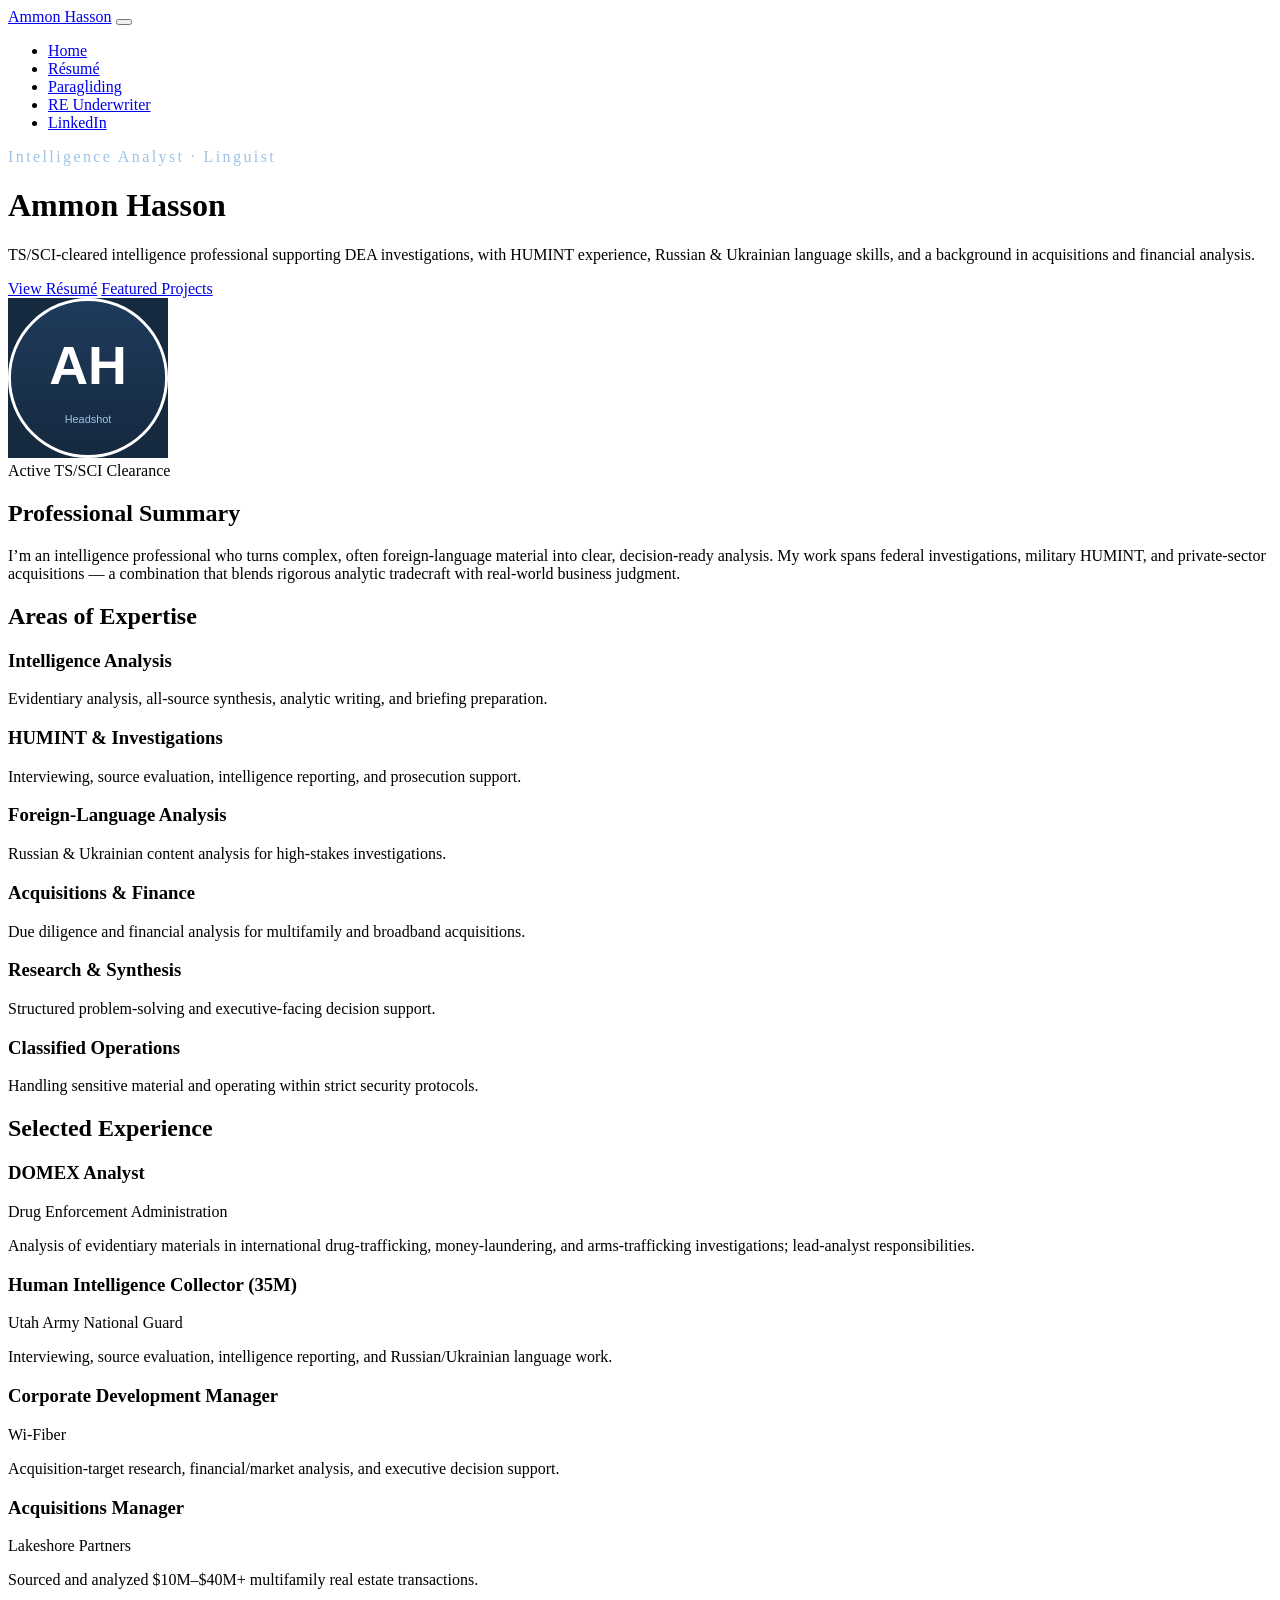
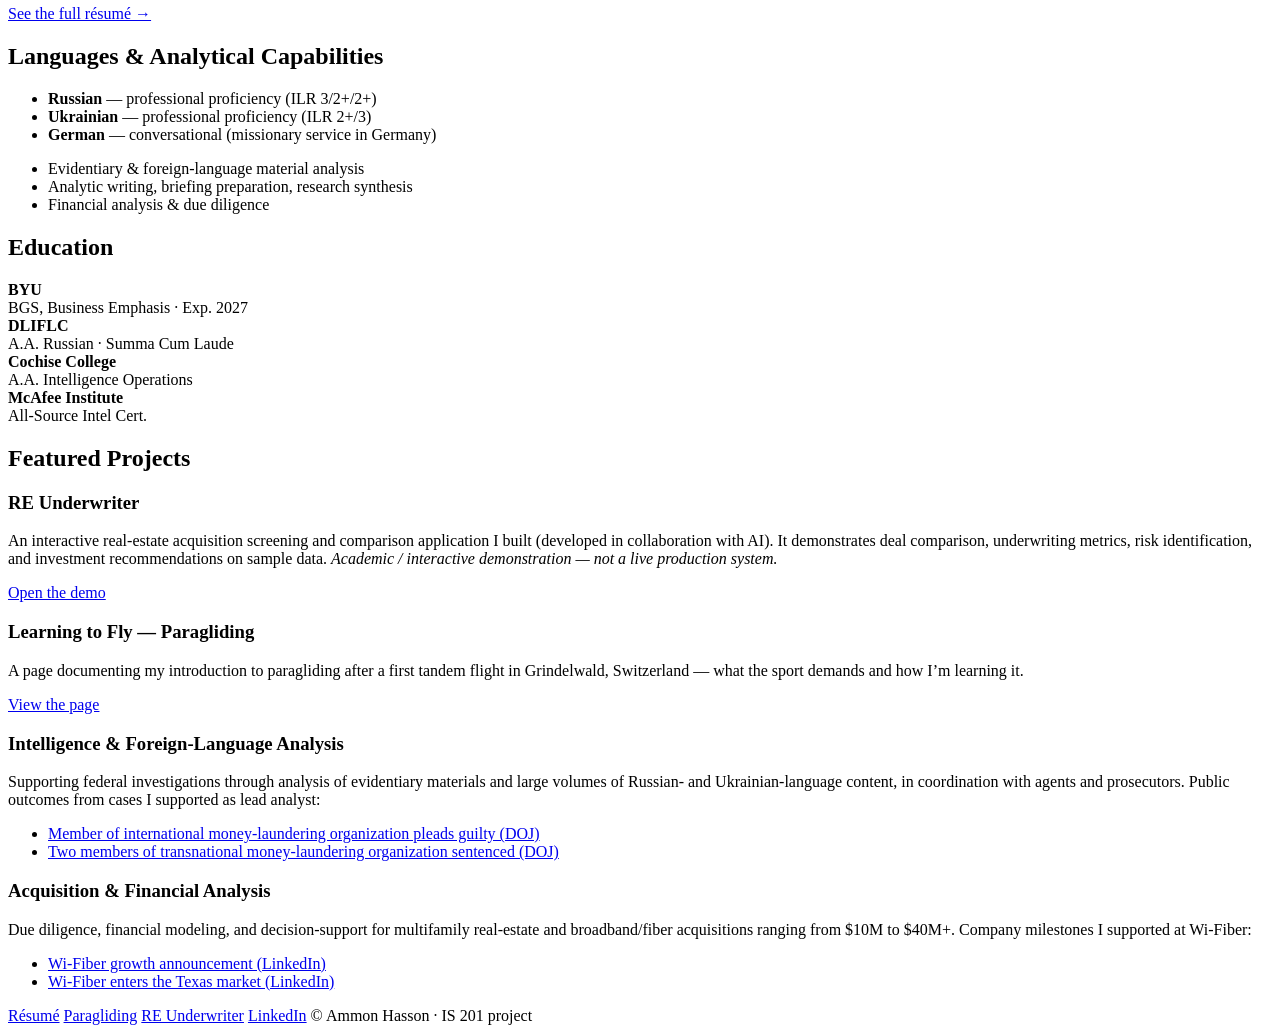
==== index.html @ f3d5d156 "Round 2 edits: BGS major, MyProjects links, headshot slot, paragliding rewrite (Point of the Mountai" ====
<!DOCTYPE html>
<html lang="en">
<head>
  <meta charset="UTF-8" />
  <meta name="viewport" content="width=device-width, initial-scale=1.0" />
  <title>Ammon Hasson — Intelligence Analyst &amp; Linguist</title>
  <meta name="description" content="Ammon Hasson — TS/SCI-cleared intelligence professional, DOMEX analyst, HUMINT collector, Russian and Ukrainian linguist, with experience in acquisitions and financial analysis." />
  <link rel="stylesheet" href="css/bootstrap.min.css" />
  <link rel="stylesheet" href="css/professional-overrides.css" />
</head>
<body id="top">

  <!-- ===== Navbar ===== -->
  <nav class="navbar navbar-expand-md navbar-dark bg-accent sticky-top">
    <div class="container">
      <a class="navbar-brand" href="index.html">Ammon Hasson</a>
      <button class="navbar-toggler" type="button" data-bs-toggle="collapse" data-bs-target="#nav" aria-controls="nav" aria-expanded="false" aria-label="Toggle navigation">
        <span class="navbar-toggler-icon"></span>
      </button>
      <div class="collapse navbar-collapse" id="nav">
        <ul class="navbar-nav ms-auto">
          <li class="nav-item"><a class="nav-link active" aria-current="page" href="index.html">Home</a></li>
          <li class="nav-item"><a class="nav-link" href="resume.html">Résumé</a></li>
          <li class="nav-item"><a class="nav-link" href="scratch.html">Paragliding</a></li>
          <li class="nav-item"><a class="nav-link" href="app.html">RE Underwriter</a></li>
          <li class="nav-item"><a class="nav-link" href="https://www.linkedin.com/in/ammon-hasson-2a9576105" target="_blank" rel="noopener noreferrer">LinkedIn</a></li>
        </ul>
      </div>
    </div>
  </nav>

  <!-- ===== Hero ===== -->
  <header class="hero-pro py-5">
    <div class="container py-4">
      <div class="row align-items-center g-4">
        <div class="col-lg-8">
          <p class="text-uppercase fw-semibold mb-2" style="letter-spacing:.15em; color:#9ec3e6;">Intelligence Analyst · Linguist</p>
          <h1 class="display-4 fw-bold mb-3">Ammon Hasson</h1>
          <p class="lead mb-4">
            TS/SCI-cleared intelligence professional supporting DEA investigations, with HUMINT experience,
            Russian &amp; Ukrainian language skills, and a background in acquisitions and financial analysis.
          </p>
          <a class="btn btn-light btn-lg me-2" href="resume.html">View Résumé</a>
          <a class="btn btn-outline-light btn-lg" href="#projects">Featured Projects</a>
        </div>
        <div class="col-lg-4 text-center text-lg-end">
          <img src="assets/img/professional/headshot.svg" alt="Portrait of Ammon Hasson"
               width="160" height="160" class="rounded-circle mb-3 shadow"
               style="object-fit:cover; background:#15293f;" />
          <div><span class="badge bg-success fs-6 p-2">Active TS/SCI Clearance</span></div>
        </div>
      </div>
    </div>
  </header>

  <main class="container py-5">

    <!-- ===== Summary ===== -->
    <section class="mb-5">
      <h2 class="section-title">Professional Summary</h2>
      <p class="fs-5">
        I’m an intelligence professional who turns complex, often foreign-language material into clear,
        decision-ready analysis. My work spans federal investigations, military HUMINT, and private-sector
        acquisitions — a combination that blends rigorous analytic tradecraft with real-world business judgment.
      </p>
    </section>

    <!-- ===== Areas of expertise ===== -->
    <section class="mb-5">
      <h2 class="section-title">Areas of Expertise</h2>
      <div class="row g-3">
        <div class="col-md-4"><div class="card feature-card p-3"><h3 class="h5">Intelligence Analysis</h3><p class="mb-0 text-secondary">Evidentiary analysis, all-source synthesis, analytic writing, and briefing preparation.</p></div></div>
        <div class="col-md-4"><div class="card feature-card p-3"><h3 class="h5">HUMINT &amp; Investigations</h3><p class="mb-0 text-secondary">Interviewing, source evaluation, intelligence reporting, and prosecution support.</p></div></div>
        <div class="col-md-4"><div class="card feature-card p-3"><h3 class="h5">Foreign-Language Analysis</h3><p class="mb-0 text-secondary">Russian &amp; Ukrainian content analysis for high-stakes investigations.</p></div></div>
        <div class="col-md-4"><div class="card feature-card p-3"><h3 class="h5">Acquisitions &amp; Finance</h3><p class="mb-0 text-secondary">Due diligence and financial analysis for multifamily and broadband acquisitions.</p></div></div>
        <div class="col-md-4"><div class="card feature-card p-3"><h3 class="h5">Research &amp; Synthesis</h3><p class="mb-0 text-secondary">Structured problem-solving and executive-facing decision support.</p></div></div>
        <div class="col-md-4"><div class="card feature-card p-3"><h3 class="h5">Classified Operations</h3><p class="mb-0 text-secondary">Handling sensitive material and operating within strict security protocols.</p></div></div>
      </div>
    </section>

    <!-- ===== Selected experience ===== -->
    <section class="mb-5">
      <h2 class="section-title">Selected Experience</h2>
      <div class="row g-3">
        <div class="col-md-6"><div class="resume-entry"><h3 class="h5 mb-0">DOMEX Analyst</h3><p class="org mb-1">Drug Enforcement Administration</p><p class="mb-0 text-secondary">Analysis of evidentiary materials in international drug-trafficking, money-laundering, and arms-trafficking investigations; lead-analyst responsibilities.</p></div></div>
        <div class="col-md-6"><div class="resume-entry"><h3 class="h5 mb-0">Human Intelligence Collector (35M)</h3><p class="org mb-1">Utah Army National Guard</p><p class="mb-0 text-secondary">Interviewing, source evaluation, intelligence reporting, and Russian/Ukrainian language work.</p></div></div>
        <div class="col-md-6"><div class="resume-entry"><h3 class="h5 mb-0">Corporate Development Manager</h3><p class="org mb-1">Wi-Fiber</p><p class="mb-0 text-secondary">Acquisition-target research, financial/market analysis, and executive decision support.</p></div></div>
        <div class="col-md-6"><div class="resume-entry"><h3 class="h5 mb-0">Acquisitions Manager</h3><p class="org mb-1">Lakeshore Partners</p><p class="mb-0 text-secondary">Sourced and analyzed $10M–$40M+ multifamily real estate transactions.</p></div></div>
      </div>
      <p class="mt-3"><a href="resume.html">See the full résumé →</a></p>
    </section>

    <!-- ===== Languages & analytical ===== -->
    <section class="mb-5">
      <h2 class="section-title">Languages &amp; Analytical Capabilities</h2>
      <div class="row g-3">
        <div class="col-md-6">
          <ul>
            <li><strong>Russian</strong> — professional proficiency (ILR 3/2+/2+)</li>
            <li><strong>Ukrainian</strong> — professional proficiency (ILR 2+/3)</li>
            <li><strong>German</strong> — conversational (missionary service in Germany)</li>
          </ul>
        </div>
        <div class="col-md-6">
          <ul>
            <li>Evidentiary &amp; foreign-language material analysis</li>
            <li>Analytic writing, briefing preparation, research synthesis</li>
            <li>Financial analysis &amp; due diligence</li>
          </ul>
        </div>
      </div>
    </section>

    <!-- ===== Education snapshot ===== -->
    <section class="mb-5">
      <h2 class="section-title">Education</h2>
      <div class="row g-3">
        <div class="col-md-3 col-6"><div class="p-3 border rounded h-100"><strong>BYU</strong><br><span class="text-secondary small">BGS, Business Emphasis · Exp. 2027</span></div></div>
        <div class="col-md-3 col-6"><div class="p-3 border rounded h-100"><strong>DLIFLC</strong><br><span class="text-secondary small">A.A. Russian · Summa Cum Laude</span></div></div>
        <div class="col-md-3 col-6"><div class="p-3 border rounded h-100"><strong>Cochise College</strong><br><span class="text-secondary small">A.A. Intelligence Operations</span></div></div>
        <div class="col-md-3 col-6"><div class="p-3 border rounded h-100"><strong>McAfee Institute</strong><br><span class="text-secondary small">All-Source Intel Cert.</span></div></div>
      </div>
    </section>

    <!-- ===== Featured projects ===== -->
    <section class="mb-4" id="projects">
      <h2 class="section-title">Featured Projects</h2>
      <div class="row g-3">
        <div class="col-md-6">
          <div class="card feature-card p-3 h-100">
            <h3 class="h5">RE Underwriter</h3>
            <p class="text-secondary">An interactive real-estate acquisition screening and comparison application I built (developed in collaboration with AI). It demonstrates deal comparison, underwriting metrics, risk identification, and investment recommendations on sample data. <em>Academic / interactive demonstration — not a live production system.</em></p>
            <a href="app.html" class="btn btn-sm btn-primary">Open the demo</a>
          </div>
        </div>
        <div class="col-md-6">
          <div class="card feature-card p-3 h-100">
            <h3 class="h5">Learning to Fly — Paragliding</h3>
            <p class="text-secondary">A page documenting my introduction to paragliding after a first tandem flight in Grindelwald, Switzerland — what the sport demands and how I’m learning it.</p>
            <a href="scratch.html" class="btn btn-sm btn-outline-primary">View the page</a>
          </div>
        </div>
        <div class="col-md-6">
          <div class="card feature-card p-3 h-100">
            <h3 class="h5">Intelligence &amp; Foreign-Language Analysis</h3>
            <p class="text-secondary">Supporting federal investigations through analysis of evidentiary materials and large volumes of Russian- and Ukrainian-language content, in coordination with agents and prosecutors. Public outcomes from cases I supported as lead analyst:</p>
            <ul class="small mb-0">
              <li><a href="https://www.justice.gov/opa/pr/member-international-money-laundering-organization-pleads-guilty-laundering-millions-dollars" target="_blank" rel="noopener noreferrer">Member of international money-laundering organization pleads guilty (DOJ)</a></li>
              <li><a href="https://www.justice.gov/opa/pr/two-members-transnational-money-laundering-organization-sentenced-laundering-millions" target="_blank" rel="noopener noreferrer">Two members of transnational money-laundering organization sentenced (DOJ)</a></li>
            </ul>
          </div>
        </div>
        <div class="col-md-6">
          <div class="card feature-card p-3 h-100">
            <h3 class="h5">Acquisition &amp; Financial Analysis</h3>
            <p class="text-secondary">Due diligence, financial modeling, and decision-support for multifamily real-estate and broadband/fiber acquisitions ranging from $10M to $40M+. Company milestones I supported at Wi-Fiber:</p>
            <ul class="small mb-0">
              <li><a href="https://www.linkedin.com/posts/wi-fiber-inc_were-excited-to-announce-that-wi-fiber-has-activity-7442326029152649216-R4yu" target="_blank" rel="noopener noreferrer">Wi-Fiber growth announcement (LinkedIn)</a></li>
              <li><a href="https://www.linkedin.com/posts/wi-fiber-inc_weve-officially-entered-the-texas-market-activity-7429349710207000576-QogM" target="_blank" rel="noopener noreferrer">Wi-Fiber enters the Texas market (LinkedIn)</a></li>
            </ul>
          </div>
        </div>
      </div>
    </section>

  </main>

  <!-- ===== Footer ===== -->
  <footer class="site-footer bg-dark text-light py-4">
    <div class="container d-flex flex-wrap gap-3 align-items-center">
      <a class="link-light" href="resume.html">Résumé</a>
      <a class="link-light" href="scratch.html">Paragliding</a>
      <a class="link-light" href="app.html">RE Underwriter</a>
      <a class="link-light" href="https://www.linkedin.com/in/ammon-hasson-2a9576105" target="_blank" rel="noopener noreferrer">LinkedIn</a>
      <span class="ms-auto text-secondary small">© Ammon Hasson · IS 201 project</span>
    </div>
  </footer>

  <script src="js/bootstrap.bundle.min.js"></script>
  <script src="js/professional.js"></script>
</body>
</html>
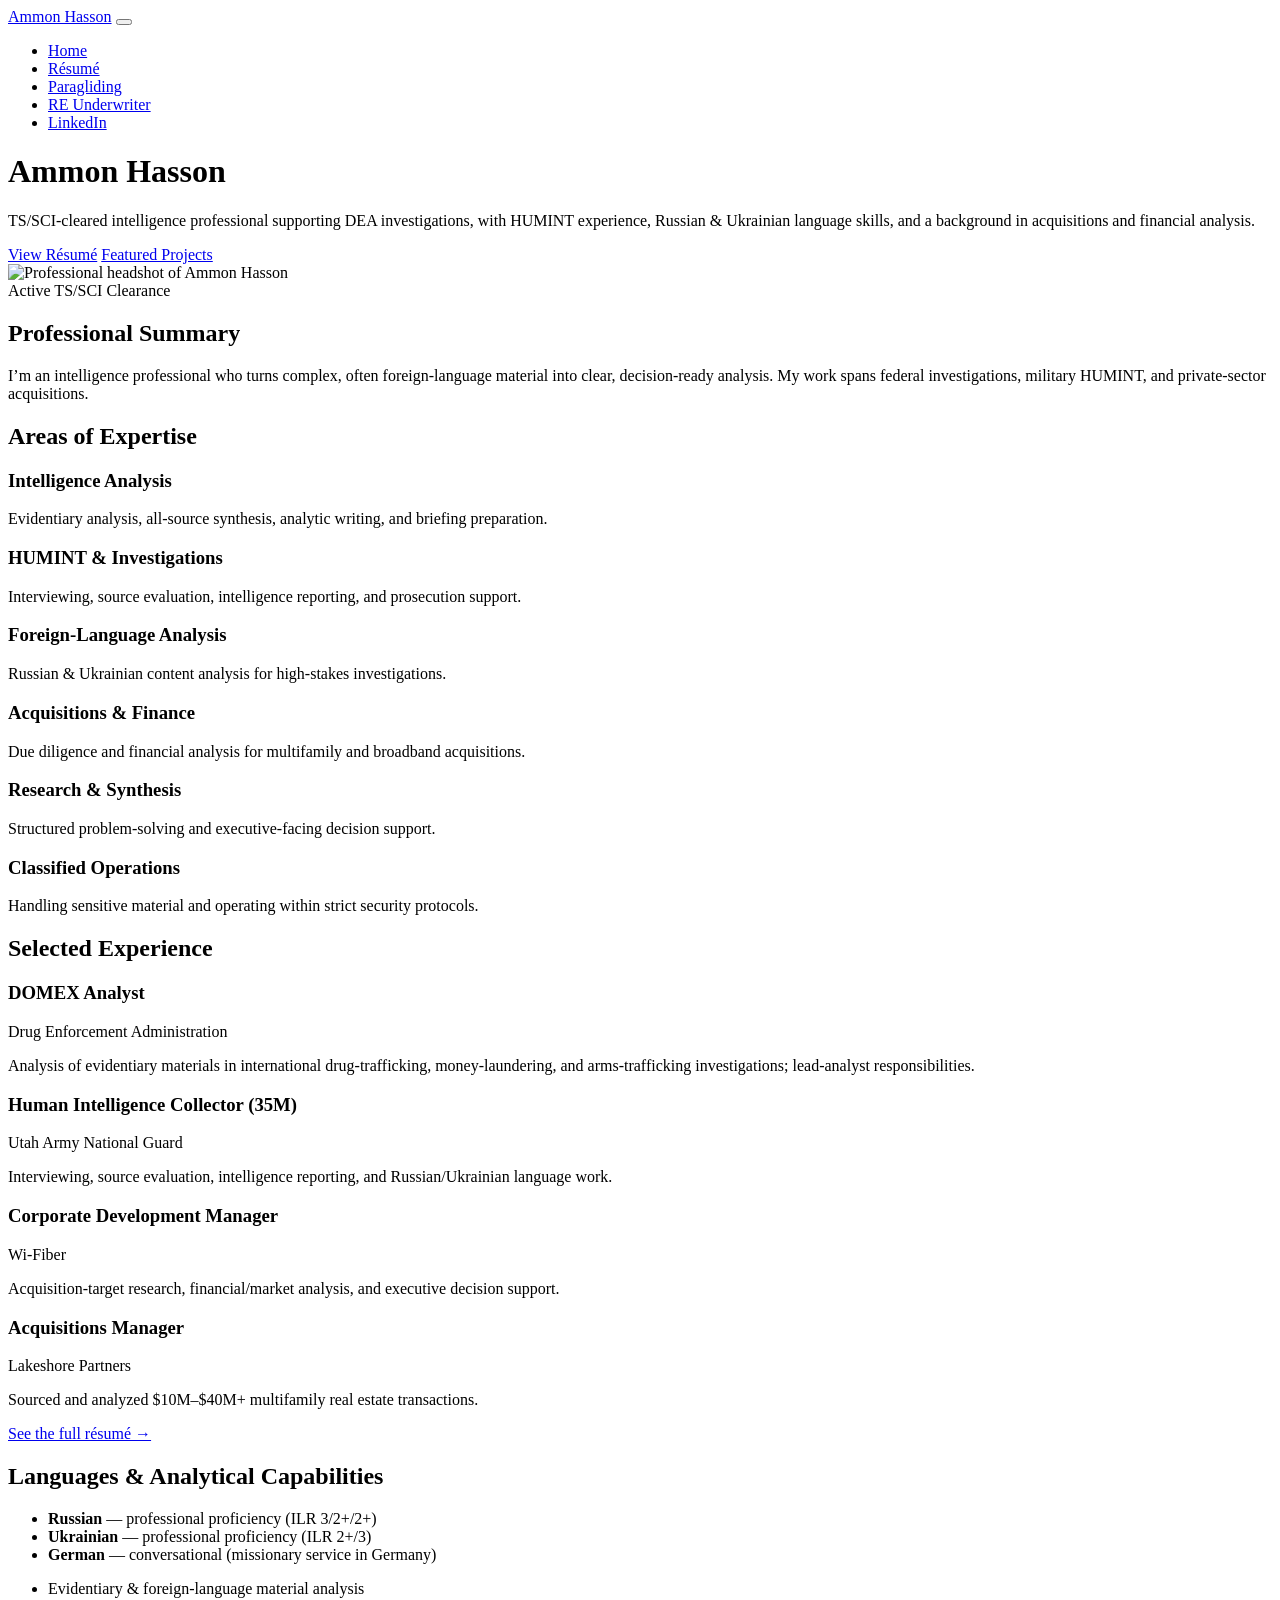
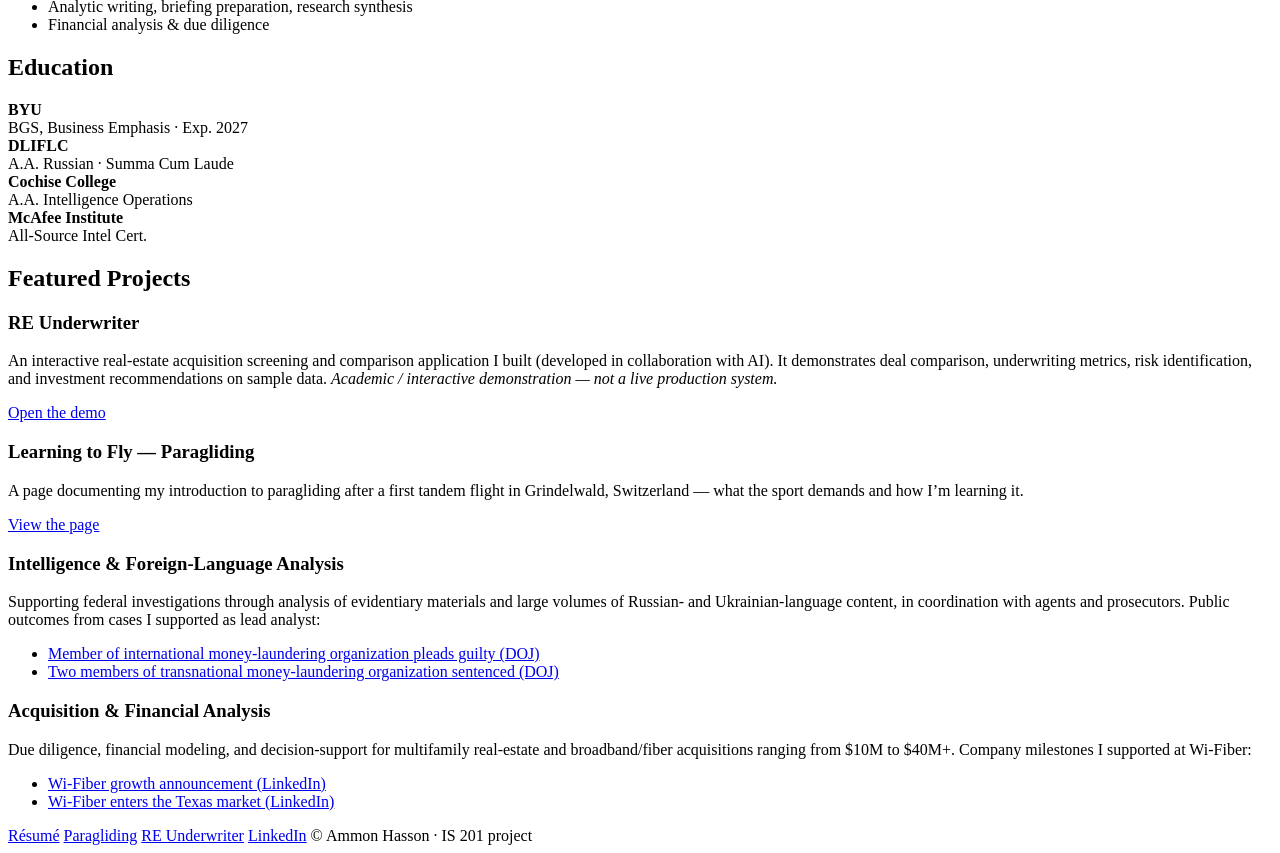
==== commit eb02afd0: "Polish home page hero and skip Tableau intro story point - Center headshot + TS/SCI badge (remove te" ====
--- a/index.html
+++ b/index.html
@@ -34,7 +34,6 @@
     <div class="container py-4">
       <div class="row align-items-center g-4">
         <div class="col-lg-8">
-          <p class="text-uppercase fw-semibold mb-2" style="letter-spacing:.15em; color:#9ec3e6;">Intelligence Analyst · Linguist</p>
           <h1 class="display-4 fw-bold mb-3">Ammon Hasson</h1>
           <p class="lead mb-4">
             TS/SCI-cleared intelligence professional supporting DEA investigations, with HUMINT experience,
@@ -43,10 +42,10 @@
           <a class="btn btn-light btn-lg me-2" href="resume.html">View Résumé</a>
           <a class="btn btn-outline-light btn-lg" href="#projects">Featured Projects</a>
         </div>
-        <div class="col-lg-4 text-center text-lg-end">
-          <img src="assets/img/professional/headshot.svg" alt="Portrait of Ammon Hasson"
+        <div class="col-lg-4 text-center">
+          <img src="assets/img/professional/headshot.jpg" alt="Professional headshot of Ammon Hasson"
                width="160" height="160" class="rounded-circle mb-3 shadow"
-               style="object-fit:cover; background:#15293f;" />
+               style="object-fit:cover; background:#fff;" />
           <div><span class="badge bg-success fs-6 p-2">Active TS/SCI Clearance</span></div>
         </div>
       </div>
@@ -61,7 +60,7 @@
       <p class="fs-5">
         I’m an intelligence professional who turns complex, often foreign-language material into clear,
         decision-ready analysis. My work spans federal investigations, military HUMINT, and private-sector
-        acquisitions — a combination that blends rigorous analytic tradecraft with real-world business judgment.
+        acquisitions.
       </p>
     </section>
 
